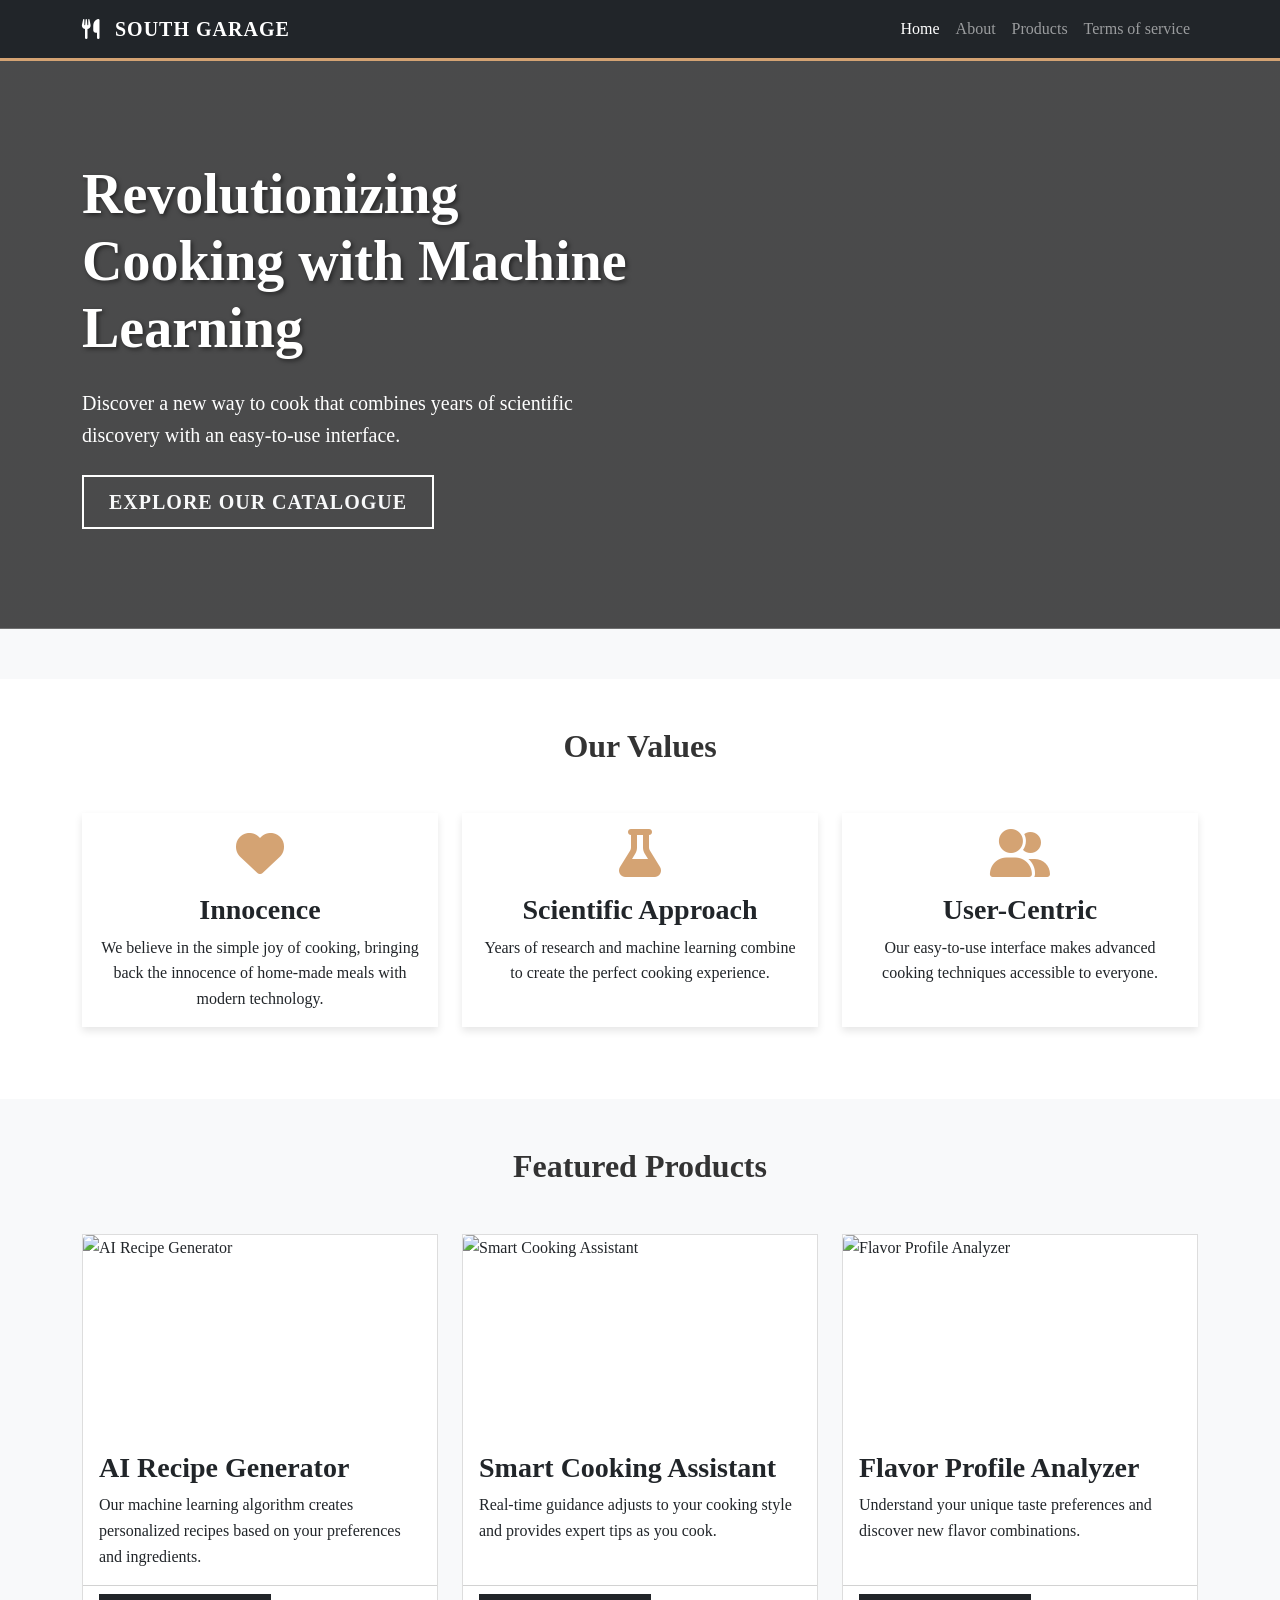
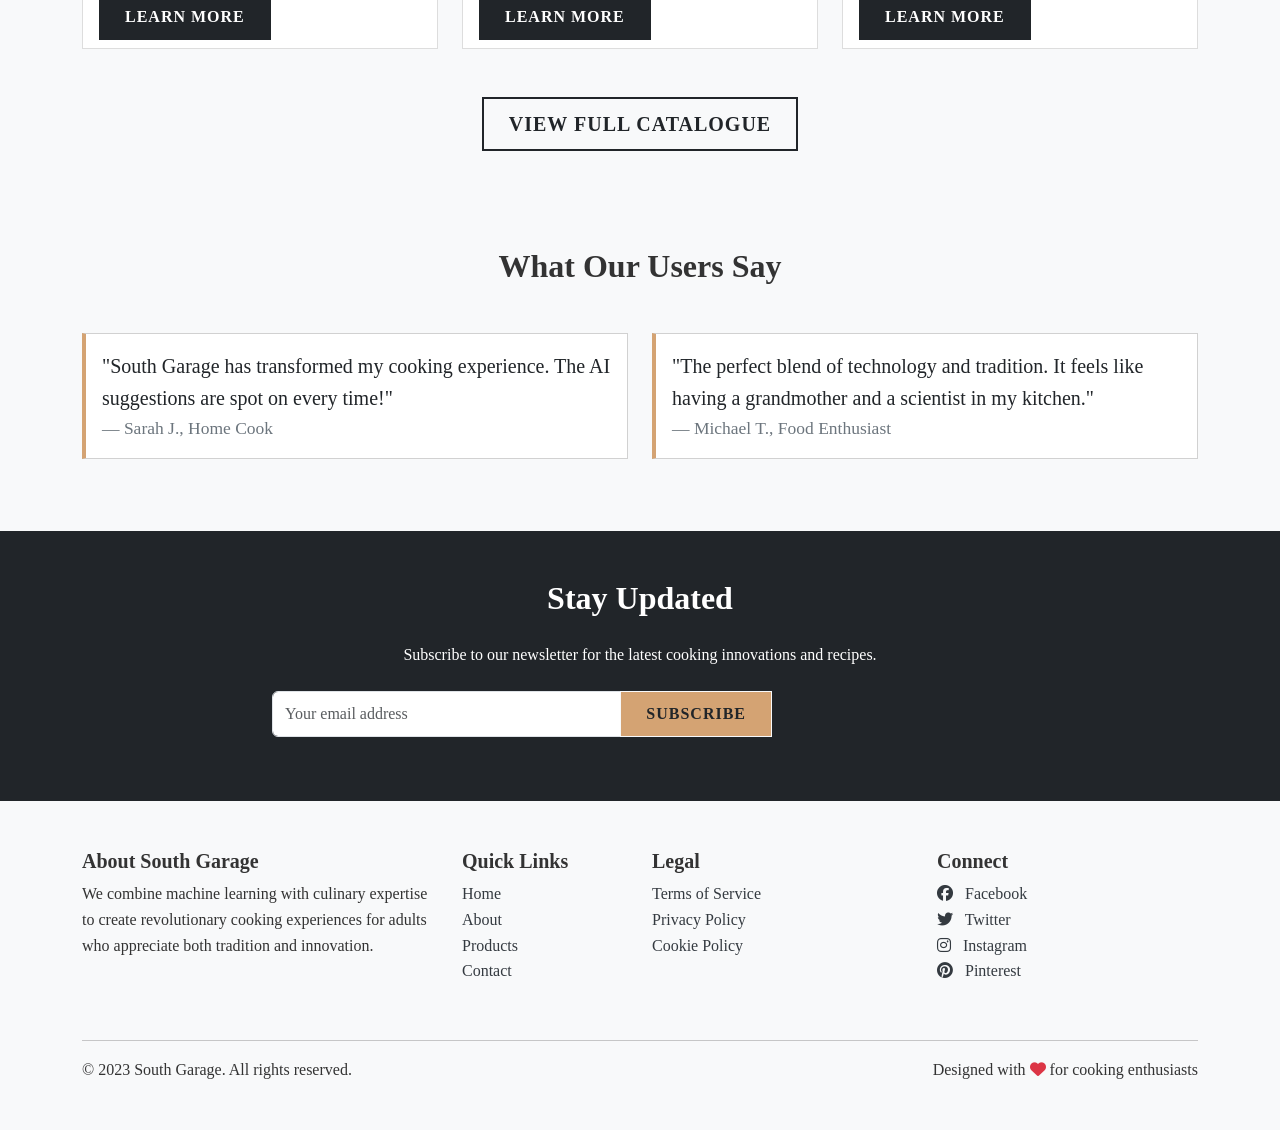
==== index.html @ 80f87c13 "Add files via upload" ====
<!DOCTYPE html>
<html lang="en">

<head>
    <meta charset="UTF-8">
    <meta name="viewport" content="width=device-width, initial-scale=1.0">
    <title>South Garage - Revolutionary Cooking Technology</title>
    <!-- Bootstrap CSS -->
    <link href="https://cdn.jsdelivr.net/npm/bootstrap@5.3.0/dist/css/bootstrap.min.css" rel="stylesheet">
    <!-- Font Awesome -->
    <link rel="stylesheet" href="https://cdnjs.cloudflare.com/ajax/libs/font-awesome/6.4.0/css/all.min.css">
    <!-- Custom CSS -->
    <link rel="stylesheet" href="./style.css">
    <!-- jQuery -->
    <script src="https://code.jquery.com/jquery-3.6.0.min.js"></script>


    <!-- Add these to your head section -->
    <link rel="stylesheet" href="https://cdnjs.cloudflare.com/ajax/libs/animate.css/4.1.1/animate.min.css">
    <style>
        body {
            visibility: hidden;
        }
    </style>

    </style>
</head>

<body>
    <!-- Vintage Navigation -->
    <nav class="navbar navbar-expand-lg navbar-dark bg-dark">
        <div class="container">
            <a class="navbar-brand" href="#">
                <i class="fas fa-utensils me-2"></i> SOUTH GARAGE
            </a>
            <button class="navbar-toggler" type="button" data-bs-toggle="collapse" data-bs-target="#navbarNav">
                <span class="navbar-toggler-icon"></span>
            </button>
            <div class="collapse navbar-collapse" id="navbarNav">
                <ul class="navbar-nav ms-auto">
                    <li class="nav-item">
                        <a class="nav-link active" href="#">Home</a>
                    </li>
                    <li class="nav-item">
                        <a class="nav-link" href="about.html">About</a>
                    </li>
                    <li class="nav-item">
                        <a class="nav-link" href="products.html">Products</a>
                    </li>
                    <li class="nav-item">
                        <a class="nav-link" href="contact.html">Terms of service</a>
                    </li>
                </ul>
            </div>
        </div>
    </nav>

    <!-- Hero Section -->
    <header class="hero-section">
        <div class="container">
            <div class="row align-items-center">
                <div class="col-lg-6">
                    <h1 class="display-4 mb-4">Revolutionizing Cooking with Machine Learning</h1>
                    <p class="lead mb-4">Discover a new way to cook that combines years of scientific discovery with an easy-to-use interface.</p>
                    <a href="#catalogue" class="btn btn-outline-light btn-lg">Explore Our Catalogue</a>
                </div>
                <div class="col-lg-6">
                    <img src="images/vintage-kitchen.png" alt="Vintage Kitchen with Modern Technology" class="img-fluid rounded shadow">
                </div>
            </div>
        </div>
    </header>

    <!-- Our Values Section -->
    <section class="values-section py-5">
        <div class="container">
            <h2 class="text-center mb-5">Our Values</h2>
            <div class="row">
                <div class="col-md-4 mb-4">
                    <div class="card h-100">
                        <div class="card-body text-center">
                            <i class="fas fa-heart fa-3x mb-3"></i>
                            <h3 class="card-title">Innocence</h3>
                            <p class="card-text">We believe in the simple joy of cooking, bringing back the innocence of home-made meals with modern technology.</p>
                        </div>
                    </div>
                </div>
                <div class="col-md-4 mb-4">
                    <div class="card h-100">
                        <div class="card-body text-center">
                            <i class="fas fa-flask fa-3x mb-3"></i>
                            <h3 class="card-title">Scientific Approach</h3>
                            <p class="card-text">Years of research and machine learning combine to create the perfect cooking experience.</p>
                        </div>
                    </div>
                </div>
                <div class="col-md-4 mb-4">
                    <div class="card h-100">
                        <div class="card-body text-center">
                            <i class="fas fa-user-friends fa-3x mb-3"></i>
                            <h3 class="card-title">User-Centric</h3>
                            <p class="card-text">Our easy-to-use interface makes advanced cooking techniques accessible to everyone.</p>
                        </div>
                    </div>
                </div>
            </div>
        </div>
    </section>

    <!-- Catalogue Preview -->
    <section id="catalogue" class="catalogue-section py-5 bg-light">
        <div class="container">
            <h2 class="text-center mb-5">Featured Products</h2>
            <div class="row">
                <div class="col-md-4 mb-4">
                    <div class="card h-100">
                        <img src="images/recipe-generator.jpg" class="card-img-top" alt="AI Recipe Generator">
                        <div class="card-body">
                            <h3 class="card-title">AI Recipe Generator</h3>
                            <p class="card-text">Our machine learning algorithm creates personalized recipes based on your preferences and ingredients.</p>
                        </div>
                        <div class="card-footer bg-transparent">
                            <a href="products.html#recipe-generator" class="btn btn-dark">Learn More</a>
                        </div>
                    </div>
                </div>
                <div class="col-md-4 mb-4">
                    <div class="card h-100">
                        <img src="images/cooking-assistant.jpg" class="card-img-top" alt="Smart Cooking Assistant">
                        <div class="card-body">
                            <h3 class="card-title">Smart Cooking Assistant</h3>
                            <p class="card-text">Real-time guidance adjusts to your cooking style and provides expert tips as you cook.</p>
                        </div>
                        <div class="card-footer bg-transparent">
                            <a href="products.html#cooking-assistant" class="btn btn-dark">Learn More</a>
                        </div>
                    </div>
                </div>
                <div class="col-md-4 mb-4">
                    <div class="card h-100">
                        <img src="images/flavor-analyzer.jpg" class="card-img-top" alt="Flavor Profile Analyzer">
                        <div class="card-body">
                            <h3 class="card-title">Flavor Profile Analyzer</h3>
                            <p class="card-text">Understand your unique taste preferences and discover new flavor combinations.</p>
                        </div>
                        <div class="card-footer bg-transparent">
                            <a href="products.html#flavor-analyzer" class="btn btn-dark">Learn More</a>
                        </div>
                    </div>
                </div>
            </div>
            <div class="text-center mt-4">
                <a href="products.html" class="btn btn-outline-dark btn-lg">View Full Catalogue</a>
            </div>
        </div>
    </section>

    <!-- Testimonials -->
    <section class="testimonials-section py-5">
        <div class="container">
            <h2 class="text-center mb-5">What Our Users Say</h2>
            <div class="row">
                <div class="col-md-6 mb-4">
                    <div class="card">
                        <div class="card-body">
                            <blockquote class="blockquote mb-0">
                                <p>"South Garage has transformed my cooking experience. The AI suggestions are spot on every time!"</p>
                                <footer class="blockquote-footer">Sarah J., Home Cook</footer>
                            </blockquote>
                        </div>
                    </div>
                </div>
                <div class="col-md-6 mb-4">
                    <div class="card">
                        <div class="card-body">
                            <blockquote class="blockquote mb-0">
                                <p>"The perfect blend of technology and tradition. It feels like having a grandmother and a scientist in my kitchen."</p>
                                <footer class="blockquote-footer">Michael T., Food Enthusiast</footer>
                            </blockquote>
                        </div>
                    </div>
                </div>
            </div>
        </div>
    </section>

    <!-- Newsletter -->
    <section class="newsletter-section py-5 bg-dark text-white">
        <div class="container">
            <div class="row justify-content-center">
                <div class="col-lg-8 text-center">
                    <h2 class="mb-4">Stay Updated</h2>
                    <p class="mb-4">Subscribe to our newsletter for the latest cooking innovations and recipes.</p>
                    <form class="form-inline justify-content-center">
                        <div class="input-group mb-3" style="max-width: 500px;">
                            <input type="email" class="form-control" placeholder="Your email address" required>
                            <button class="btn btn-light" type="submit">Subscribe</button>
                        </div>
                    </form>
                </div>
            </div>
        </div>
    </section>

    <!-- Footer -->
    <footer class="footer py-5 bg-light">
        <div class="container">
            <div class="row">
                <div class="col-md-4 mb-4">
                    <h5>About South Garage</h5>
                    <p>We combine machine learning with culinary expertise to create revolutionary cooking experiences for adults who appreciate both tradition and innovation.</p>
                </div>
                <div class="col-md-2 mb-4">
                    <h5>Quick Links</h5>
                    <ul class="list-unstyled">
                        <li><a href="index.html">Home</a></li>
                        <li><a href="about.html">About</a></li>
                        <li><a href="products.html">Products</a></li>
                        <li><a href="contact.html">Contact</a></li>
                    </ul>
                </div>
                <div class="col-md-3 mb-4">
                    <h5>Legal</h5>
                    <ul class="list-unstyled">
                        <li><a href="terms.html">Terms of Service</a></li>
                        <li><a href="privacy.html">Privacy Policy</a></li>
                        <li><a href="cookies.html">Cookie Policy</a></li>
                    </ul>
                </div>
                <div class="col-md-3 mb-4">
                    <h5>Connect</h5>
                    <ul class="list-unstyled">
                        <li><a href="#"><i class="fab fa-facebook me-2"></i> Facebook</a></li>
                        <li><a href="#"><i class="fab fa-twitter me-2"></i> Twitter</a></li>
                        <li><a href="#"><i class="fab fa-instagram me-2"></i> Instagram</a></li>
                        <li><a href="#"><i class="fab fa-pinterest me-2"></i> Pinterest</a></li>
                    </ul>
                </div>
            </div>
            <hr>
            <div class="row">
                <div class="col-md-6">
                    <p class="mb-0">© 2023 South Garage. All rights reserved.</p>
                </div>
                <div class="col-md-6 text-md-end">
                    <p class="mb-0">Designed with <i class="fas fa-heart text-danger"></i> for cooking enthusiasts</p>
                </div>
            </div>
        </div>
    </footer>
    <script src="https://cdn.jsdelivr.net/npm/bootstrap@5.3.8/dist/js/bootstrap.bundle.min.js" integrity="sha384-FKyoEForCGlyvwx9Hj09JcYn3nv7wiPVlz7YYwJrWVcXK/BmnVDxM+D2scQbITxI" crossorigin="anonymous"></script>
    <script>
        $(document).ready(function() {
            // Smooth scrolling for anchor links
            $('a[href*="#"]').on('click', function(e) {
                e.preventDefault();

                $('html, body').animate({
                        scrollTop: $($(this).attr('href')).offset().top - 70,
                    },
                    500,
                    'linear'
                );
            });

            // Add shadow to navbar on scroll
            $(window).scroll(function() {
                if ($(this).scrollTop() > 100) {
                    $('.navbar').addClass('shadow-sm');
                } else {
                    $('.navbar').removeClass('shadow-sm');
                }
            });

            // Testimonial carousel
            $('.testimonial-carousel').owlCarousel({
                loop: true,
                margin: 20,
                nav: true,
                dots: false,
                responsive: {
                    0: {
                        items: 1
                    },
                    768: {
                        items: 2
                    },
                    992: {
                        items: 3
                    }
                }
            });

            // Newsletter form submission
            $('.newsletter-form').submit(function(e) {
                e.preventDefault();
                var email = $('#newsletter-email').val();

                // Simple validation
                if (email === '' || !email.includes('@')) {
                    alert('Please enter a valid email address');
                    return;
                }

                // In a real application, you would send this to your server
                alert('Thank you for subscribing!');
                $('#newsletter-email').val('');
            });

            // Vintage hover effects for cards
            $('.card').hover(
                function() {
                    $(this).find('.card-title').css('color', '#d4a373');
                },
                function() {
                    $(this).find('.card-title').css('color', 'inherit');
                }
            );
        });
        $(document).ready(function() {
            // Initialize animations
            function initAnimations() {
                // Add animation classes to elements
                $('.values-section .card, .catalogue-section .card, .testimonials-section .card, .team-section .card')
                    .addClass('animate-on-scroll');

                $('.timeline-item, .terms-section, .feature-list li')
                    .addClass('animate-on-scroll');

                // Specific animations for different sections
                $('.hero-section img').addClass('zoom-in');
                $('.values-section .card:nth-child(1)').addClass('slide-right');
                $('.values-section .card:nth-child(2)').addClass('slide-up');
                $('.values-section .card:nth-child(3)').addClass('slide-left');

                // Add delays for staggered animations
                $('.feature-list li').each(function(index) {
                    $(this).addClass('delay-' + (index % 4));
                });
            }

            // Check if element is in viewport
            function isInViewport(element) {
                var rect = element.getBoundingClientRect();
                return (
                    rect.top <= (window.innerHeight || document.documentElement.clientHeight) &&
                    rect.bottom >= 0
                );
            }

            // Animate elements when they enter viewport
            function animateOnScroll() {
                $('.animate-on-scroll').each(function() {
                    if (isInViewport(this) && !$(this).hasClass('animated')) {
                        $(this).addClass('animated');
                    } else if (!isInViewport(this) && $(this).hasClass('animated')) {
                        $(this).removeClass('animated');
                    }
                });
            }

            // Initialize everything
            initAnimations();
            animateOnScroll();

            // Re-check on scroll
            $(window).on('scroll resize', function() {
                animateOnScroll();
            });

            // Smooth scrolling for anchor links
            $('a[href*="#"]').on('click', function(e) {
                e.preventDefault();
                $('html, body').animate({
                        scrollTop: $($(this).attr('href')).offset().top - 70,
                    },
                    800,
                    'easeInOutQuad'
                );
            });

            // Add shadow to navbar on scroll
            $(window).scroll(function() {
                if ($(this).scrollTop() > 100) {
                    $('.navbar').addClass('shadow-sm').css('background-color', 'rgba(33, 37, 41, 0.95)');
                } else {
                    $('.navbar').removeClass('shadow-sm').css('background-color', 'rgba(33, 37, 41, 1)');
                }
            });

            // Newsletter form submission with animation
            $('.newsletter-form').submit(function(e) {
                e.preventDefault();
                var email = $('#newsletter-email').val();

                if (email === '' || !email.includes('@')) {
                    $('#newsletter-email').addClass('animate__animated animate__shakeX');
                    setTimeout(function() {
                        $('#newsletter-email').removeClass('animate__animated animate__shakeX');
                    }, 1000);
                    return;
                }

                // Show success animation
                $('.newsletter-section').append(
                    '<div class="alert alert-success animate__animated animate__fadeInUp">Thank you for subscribing!</div>'
                );
                $('#newsletter-email').val('');

                setTimeout(function() {
                    $('.alert').addClass('animate__animated animate__fadeOutUp');
                    setTimeout(function() {
                        $('.alert').remove();
                    }, 1000);
                }, 3000);
            });

            // Card hover effects
            $('.card').hover(
                function() {
                    $(this).find('.card-title').css('color', '#d4a373');
                    $(this).find('i').addClass('animate__animated animate__pulse');
                },
                function() {
                    $(this).find('.card-title').css('color', 'inherit');
                    $(this).find('i').removeClass('animate__animated animate__pulse');
                }
            );

            // Button hover effects
            $('.btn').hover(
                function() {
                    $(this).addClass('animate__animated animate__pulse');
                },
                function() {
                    $(this).removeClass('animate__animated animate__pulse');
                }
            );

            // Page load animations
            $('body').css('visibility', 'visible');
            $('.navbar').addClass('animate__animated animate__fadeInDown');
        });
    </script>
</body>

</html>
---- style.css ----
body {
    font-family: 'Georgia', serif;
    color: #333;
    background-color: #f8f9fa;
    line-height: 1.6;
}


/* Vintage Color Scheme */

 :root {
    --primary-color: #6c757d;
    /* Grey */
    --secondary-color: #343a40;
    /* Dark Grey */
    --accent-color: #d4a373;
    /* Vintage accent */
    --light-color: #f8f9fa;
    --dark-color: #212529;
}


/* Navigation */

.navbar {
    border-bottom: 3px solid var(--accent-color);
    font-family: 'Times New Roman', serif;
}

.navbar-brand {
    font-weight: 700;
    letter-spacing: 1px;
}


/* Hero Section */

.hero-section {
    background: linear-gradient(rgba(0, 0, 0, 0.7), rgba(0, 0, 0, 0.7)), url('../images/vintage-kitchen-bg.jpg');
    background-size: cover;
    background-position: center;
    color: white;
    padding: 100px 0;
    margin-bottom: 50px;
}

.hero-section h1 {
    font-weight: 700;
    text-shadow: 2px 2px 4px rgba(0, 0, 0, 0.5);
}


/* Values Section */

.values-section {
    background-color: white;
}

.values-section .card {
    border: none;
    border-radius: 0;
    box-shadow: 0 4px 8px rgba(0, 0, 0, 0.1);
    transition: transform 0.3s;
}

.values-section .card:hover {
    transform: translateY(-5px);
}

.values-section i {
    color: var(--accent-color);
}


/* Catalogue Section */

.catalogue-section .card {
    border-radius: 0;
    border: 1px solid #ddd;
    transition: all 0.3s;
}

.catalogue-section .card:hover {
    box-shadow: 0 10px 20px rgba(0, 0, 0, 0.1);
}

.catalogue-section .card-img-top {
    height: 200px;
    object-fit: cover;
}


/* Testimonials */

.testimonials-section {
    background-color: var(--light-color);
}

.testimonials-section .card {
    border-left: 4px solid var(--accent-color);
    border-radius: 0;
}


/* Newsletter */

.newsletter-section .btn {
    background-color: var(--accent-color);
    color: var(--dark-color);
}


/* Footer */

footer a {
    color: var(--secondary-color);
    text-decoration: none;
    transition: color 0.3s;
}

footer a:hover {
    color: var(--accent-color);
}


/* Buttons */

.btn {
    border-radius: 0;
    padding: 10px 25px;
    font-weight: 600;
    letter-spacing: 1px;
    text-transform: uppercase;
    transition: all 0.3s;
}

.btn-outline-light {
    border: 2px solid white;
}

.btn-outline-light:hover {
    background-color: white;
    color: var(--dark-color);
}

.btn-outline-dark {
    border: 2px solid var(--dark-color);
}

.btn-outline-dark:hover {
    background-color: var(--dark-color);
    color: white;
}


/* Typography */

h1,
h2,
h3,
h4,
h5,
h6 {
    font-family: 'Times New Roman', serif;
    font-weight: 700;
}


/* Responsive Adjustments */

@media (max-width: 768px) {
    .hero-section {
        padding: 60px 0;
        text-align: center;
    }
    .hero-section img {
        margin-top: 30px;
    }
}


/* Add these to your existing CSS */


/* Animation Classes */

.animate-on-scroll {
    opacity: 0;
    transition: all 0.6s ease-out;
    transform: translateY(30px);
}

.animate-on-scroll.animated {
    opacity: 1;
    transform: translateY(0);
}


/* Specific Animation Styles */

.fade-in {
    animation: fadeIn 1s ease forwards;
}

.slide-up {
    animation: slideUp 0.8s ease forwards;
}

.slide-right {
    animation: slideRight 0.8s ease forwards;
}

.slide-left {
    animation: slideLeft 0.8s ease forwards;
}

.zoom-in {
    animation: zoomIn 0.8s ease forwards;
}

.rotate-in {
    animation: rotateIn 1s ease forwards;
}


/* Keyframes */

@keyframes fadeIn {
    from {
        opacity: 0;
    }
    to {
        opacity: 1;
    }
}

@keyframes slideUp {
    from {
        opacity: 0;
        transform: translateY(50px);
    }
    to {
        opacity: 1;
        transform: translateY(0);
    }
}

@keyframes slideRight {
    from {
        opacity: 0;
        transform: translateX(-50px);
    }
    to {
        opacity: 1;
        transform: translateX(0);
    }
}

@keyframes slideLeft {
    from {
        opacity: 0;
        transform: translateX(50px);
    }
    to {
        opacity: 1;
        transform: translateX(0);
    }
}

@keyframes zoomIn {
    from {
        opacity: 0;
        transform: scale(0.8);
    }
    to {
        opacity: 1;
        transform: scale(1);
    }
}

@keyframes rotateIn {
    from {
        opacity: 0;
        transform: rotate(-10deg) scale(0.8);
    }
    to {
        opacity: 1;
        transform: rotate(0) scale(1);
    }
}


/* Animation Delays */

.delay-1 {
    animation-delay: 0.2s;
}

.delay-2 {
    animation-delay: 0.4s;
}

.delay-3 {
    animation-delay: 0.6s;
}

.delay-4 {
    animation-delay: 0.8s;
}


/* Hero Section Animation */

.hero-section h1 {
    animation: slideUp 1s ease forwards 0.2s;
    opacity: 0;
}

.hero-section p {
    animation: slideUp 1s ease forwards 0.4s;
    opacity: 0;
}

.hero-section .btn {
    animation: slideUp 1s ease forwards 0.6s;
    opacity: 0;
}

.hero-section img {
    animation: zoomIn 1s ease forwards 0.8s;
    opacity: 0;
}


/* Hover Effects */

.card:hover {
    transform: translateY(-10px) scale(1.02);
    box-shadow: 0 15px 30px rgba(0, 0, 0, 0.15);
}

.btn:hover {
    transform: translateY(-3px);
    box-shadow: 0 5px 15px rgba(0, 0, 0, 0.2);
}
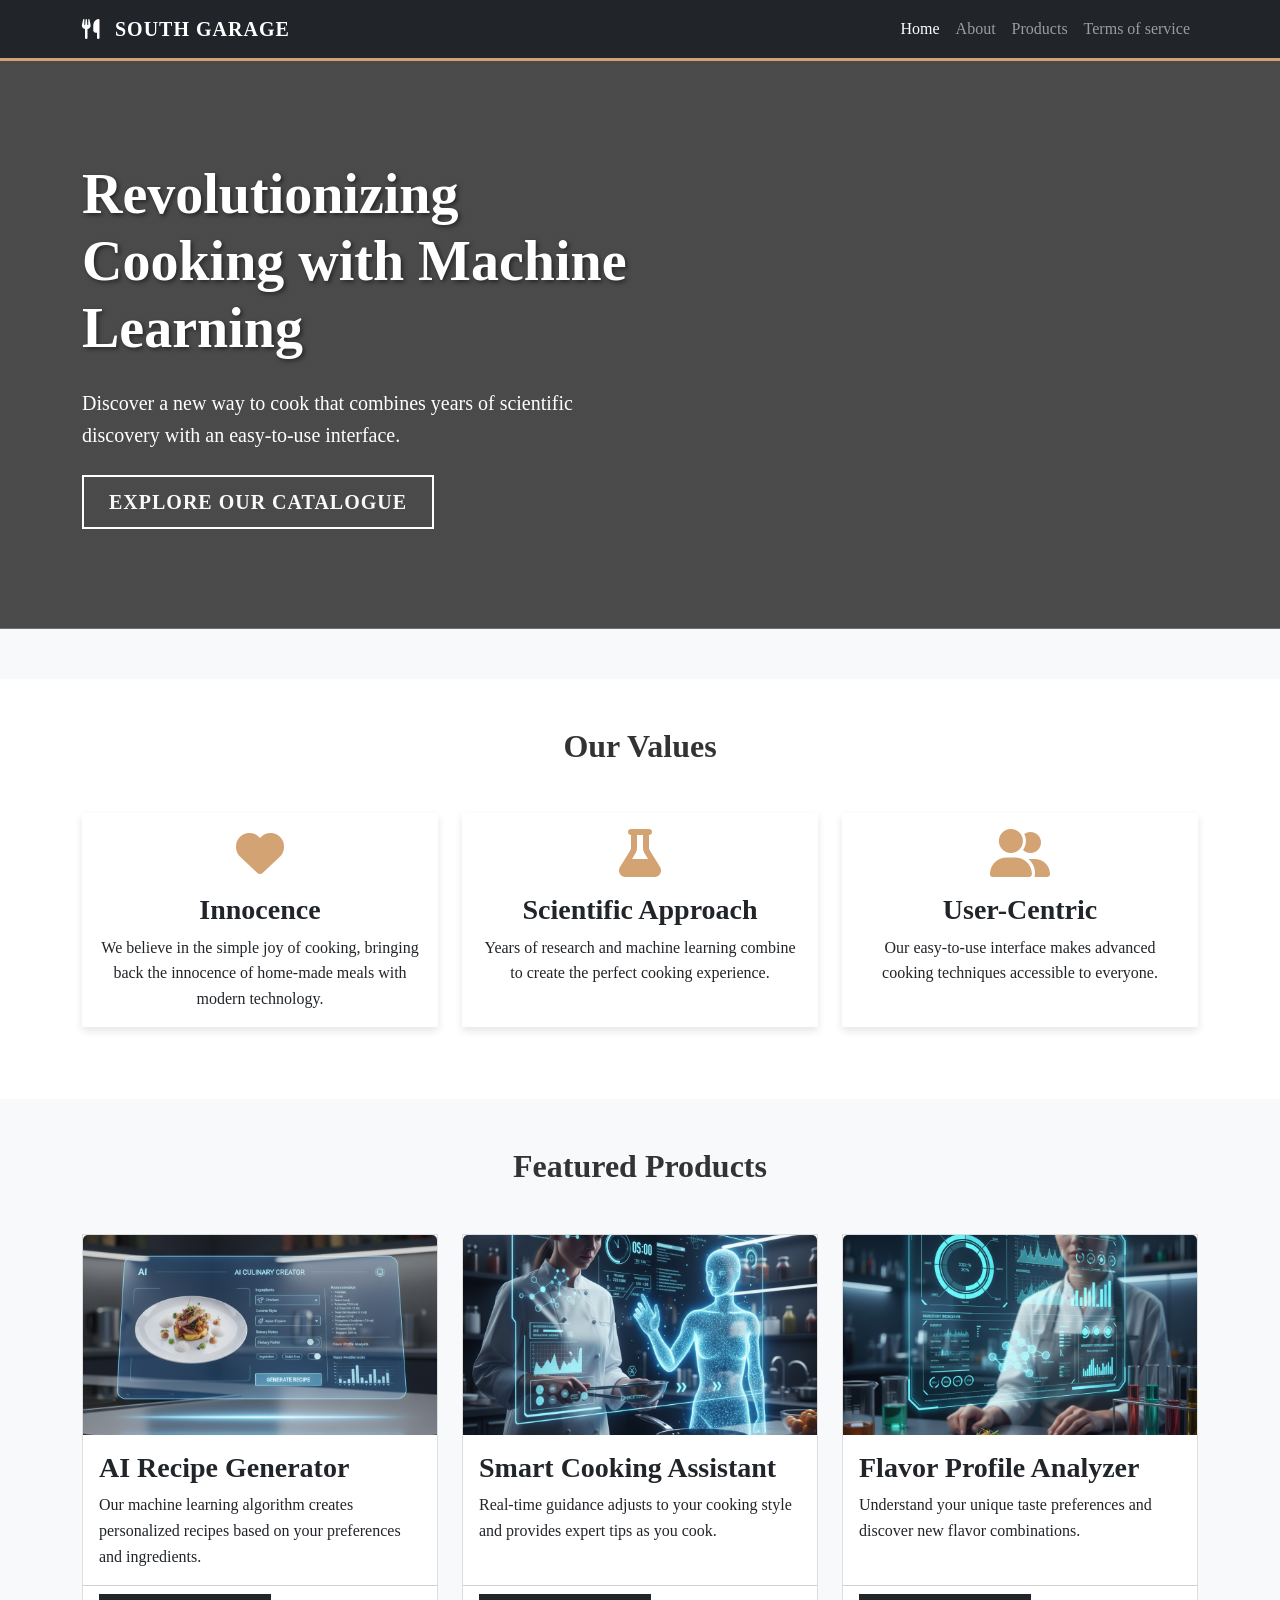
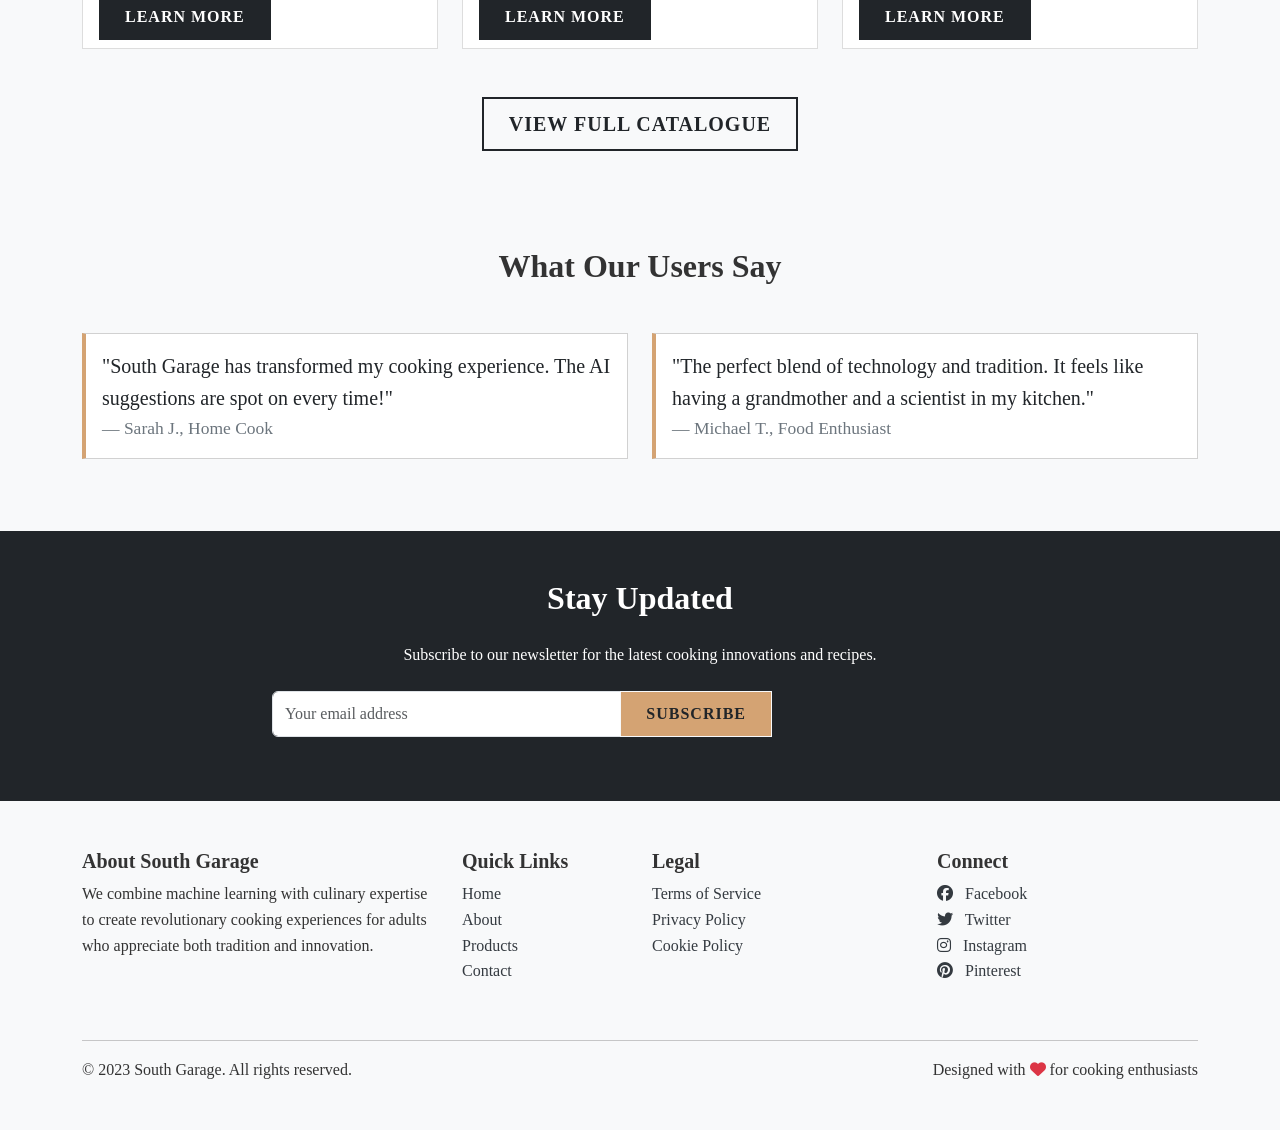
==== commit 7b7b15bc: "Update index.html" ====
--- a/index.html
+++ b/index.html
@@ -64,9 +64,7 @@
                     <p class="lead mb-4">Discover a new way to cook that combines years of scientific discovery with an easy-to-use interface.</p>
                     <a href="#catalogue" class="btn btn-outline-light btn-lg">Explore Our Catalogue</a>
                 </div>
-                <div class="col-lg-6">
-                    <img src="images/vintage-kitchen.png" alt="Vintage Kitchen with Modern Technology" class="img-fluid rounded shadow">
-                </div>
+
             </div>
         </div>
     </header>
@@ -114,7 +112,7 @@
             <div class="row">
                 <div class="col-md-4 mb-4">
                     <div class="card h-100">
-                        <img src="images/recipe-generator.jpg" class="card-img-top" alt="AI Recipe Generator">
+                        <img src="images/Generated Image September 27, 2025 - 3_26PM.png" class="card-img-top" alt="AI Recipe Generator">
                         <div class="card-body">
                             <h3 class="card-title">AI Recipe Generator</h3>
                             <p class="card-text">Our machine learning algorithm creates personalized recipes based on your preferences and ingredients.</p>
@@ -126,7 +124,7 @@
                 </div>
                 <div class="col-md-4 mb-4">
                     <div class="card h-100">
-                        <img src="images/cooking-assistant.jpg" class="card-img-top" alt="Smart Cooking Assistant">
+                        <img src="images/Generated Image September 27, 2025 - 3_26PM (2).png" class="card-img-top" alt="Smart Cooking Assistant">
                         <div class="card-body">
                             <h3 class="card-title">Smart Cooking Assistant</h3>
                             <p class="card-text">Real-time guidance adjusts to your cooking style and provides expert tips as you cook.</p>
@@ -138,7 +136,7 @@
                 </div>
                 <div class="col-md-4 mb-4">
                     <div class="card h-100">
-                        <img src="images/flavor-analyzer.jpg" class="card-img-top" alt="Flavor Profile Analyzer">
+                        <img src="images/Generated Image September 27, 2025 - 3_27PM.png" class="card-img-top" alt="Flavor Profile Analyzer">
                         <div class="card-body">
                             <h3 class="card-title">Flavor Profile Analyzer</h3>
                             <p class="card-text">Understand your unique taste preferences and discover new flavor combinations.</p>
@@ -444,4 +442,4 @@
     </script>
 </body>
 
-</html>+</html>
